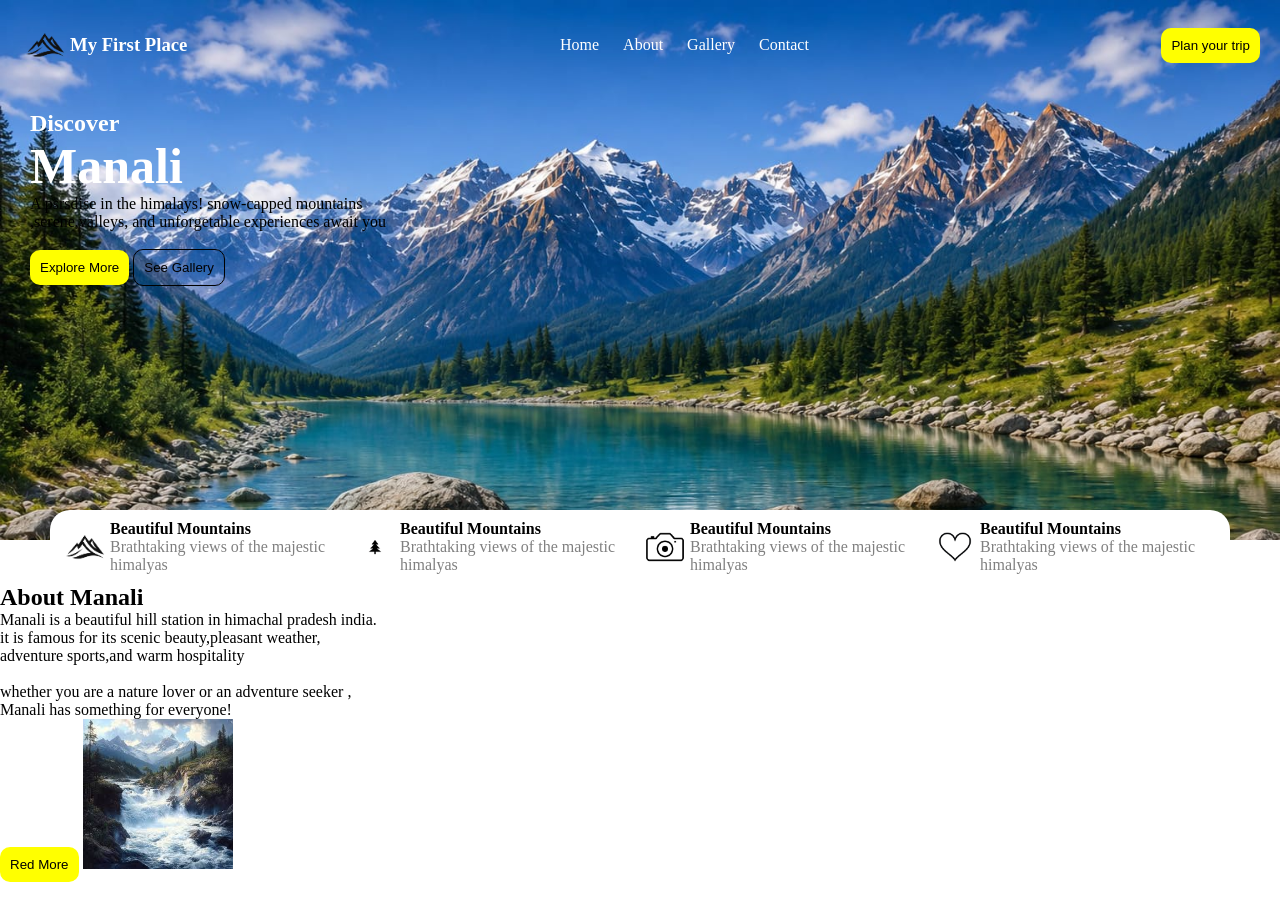
==== project 9/index.html @ 4f02db97 "half code" ====
<!DOCTYPE html>
<html lang="en">

<head>
    <meta charset="UTF-8">
    <meta name="viewport" content="width=device-width, initial-scale=1.0">
    <title>Document</title>
    <link rel="stylesheet" href="style.css">
</head>

<body>
    <div id="hero-section">
        <div id="nav">
            <div style="display:flex ; align-items: center;">
                <img src="./assets/mountain-removebg-preview.png" alt="" width="50px" />
                <h3>My First Place</h3>
            </div>
            <div>
                <a href="">Home</a>
                <a href="">About</a>
                <a href="">Gallery</a>
                <a href="">Contact</a>
            </div>
            <div>
                <button>Plan your trip</button>
            </div>
        </div>
        <div id="hero-text">
            <h2>Discover</h2>
            <h1 style="font-size: 50px;">Manali</h1>
            <p>A psrsdise in the himalays! snow-capped mountains <br>,serene,valleys, and unforgetable experiences await
                you</p>
            <br>
            <button>Explore More</button>
            <button style="background-color: transparent;border: 1px solid;">See Gallery</button>

        </div>
    </div>
    <div id="hero-after">
        <div class="hero-next">
            <img src="./assets/mountain-removebg-preview.png" alt="" width="50px">
            <div class="next-text">
                <h4>Beautiful Mountains</h4>
                <p style="color: gray;">Brathtaking views of the majestic himalyas </p>
            </div>
        </div>
        <div class="hero-next">
            <img src="./assets/computer-icons-christmas-tree-symbol-png-favpng-ZLPBXE3ibigYeqX7rfPpBrA8J-removebg-preview.png"
                alt="" width="50px">
            <div class="next-text">
                <h4>Beautiful Mountains</h4>
                <p style="color: gray;">Brathtaking views of the majestic himalyas </p>
            </div>
        </div>
        <div class="hero-next">
            <img src="./assets/camera-icon-21-removebg-preview.png" alt="" width="50px">
            <div class="next-text">
                <h4>Beautiful Mountains</h4>
                <p style="color: gray;">Brathtaking views of the majestic himalyas </p>
            </div>
        </div>
        <div class="hero-next">
            <img src="./assets/heart-outline-19-removebg-preview.png" alt="" width="50px">
            <div class="next-text">
                <h4>Beautiful Mountains</h4>
                <p style="color: gray;">Brathtaking views of the majestic himalyas </p>
            </div>
        </div>
    </div>
    <div class="">
        <div><h2>About Manali</h2>
            <p>Manali is a beautiful hill station in himachal pradesh india. <br>
                it is famous for its scenic beauty,pleasant weather, <br>
                adventure sports,and warm hospitality
                <br><br>
                whether you are a nature lover or an adventure seeker ,<br>
                Manali  has something for  everyone!

            </p>
            <button>Red More</button>
            <img src="[data-uri]" alt="" height="150px" width="150px">
        </div>
    </div>

</body>

</html>
---- project 9/style.css ----
*{
            margin: 0;
           padding: 0;
        }
        #hero-section{
            background-image: url("./assets/WhatsApp\ Image\ 2026-06-16\ at\ 11.44.48\ AM.jpeg");
            height: 60vh;
            width: 100%;
            background-repeat: no-repeat;
            background-size: cover;
            background-position: top;
            color: white;
        }
        #nav{
            display: flex;
            justify-content: space-between;
            align-items: center;
            padding: 20px;

        }
        a{
            text-decoration: none;
            color: white;
        margin-left: 20px;
        
        }
        button{
            background-color: yellow;
            padding: 10px;
            border: none;
            border-radius: 10px;

        }
        h1{
            font-size: 4ram;
        }
        #hero-text{
            width: 40%;
            padding: 20px 30px;

        }
        p{
            color: black;

        }
        .hero-next{
            display: flex;
            align-items: center; 
        }
        #hero-after{
            display: flex;
            
            background-color: white;
            margin: 0px 50px;
            margin-top: -30px;
            padding: 10px;
            border-radius: 20px;
        }
        .next-text{
            margin-left: ;
        }
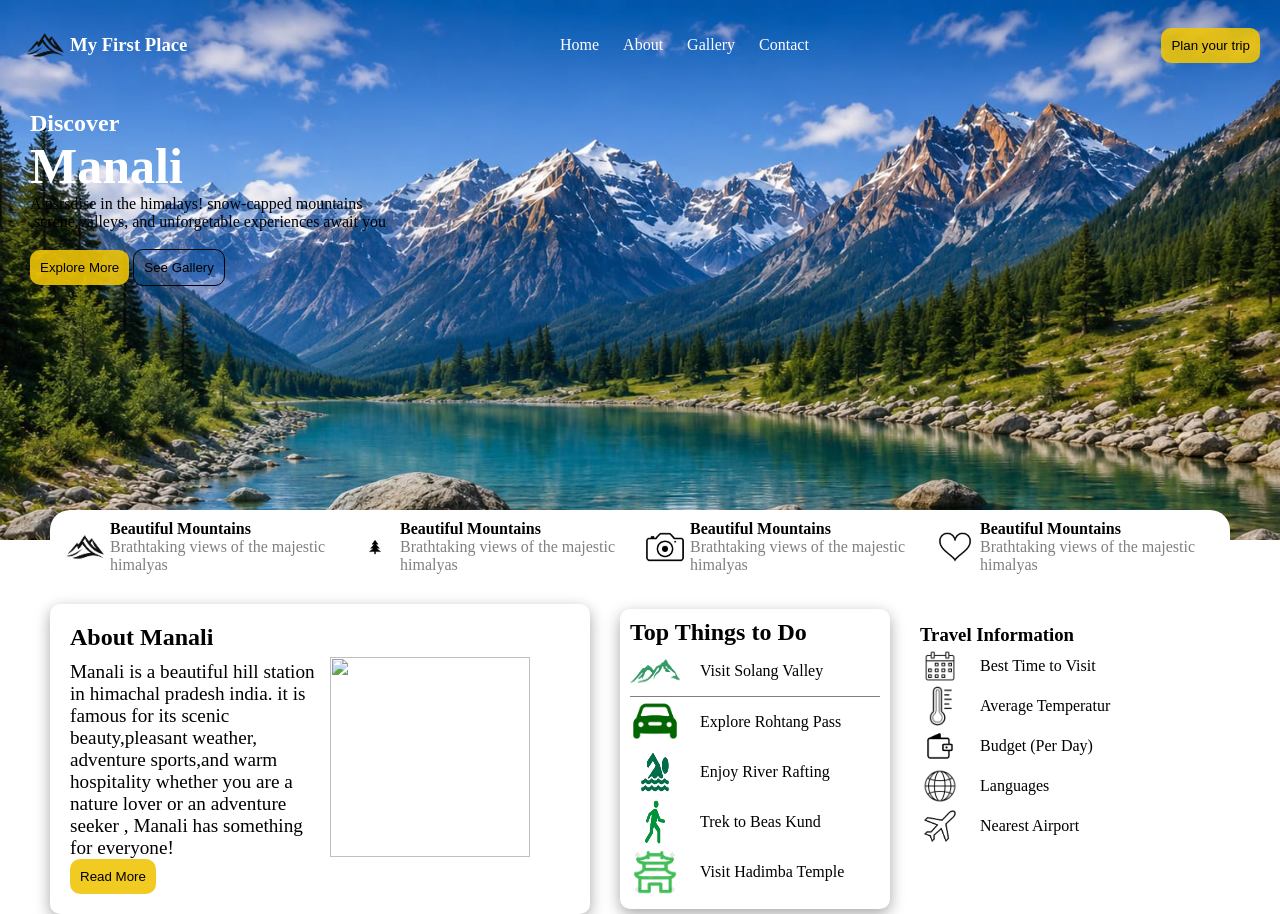
==== commit cd02df8c: "half complete" ====
--- a/project 9/index.html
+++ b/project 9/index.html
@@ -67,21 +67,100 @@
             </div>
         </div>
     </div>
-    <div class="">
-        <div><h2>About Manali</h2>
-            <p>Manali is a beautiful hill station in himachal pradesh india. <br>
-                it is famous for its scenic beauty,pleasant weather, <br>
+    <div id="hillas">
+ <div id="manali">
+    <div class="About">
+        <h2>About Manali</h2>
+            <p class="hill">Manali is a beautiful hill station in himachal pradesh india. 
+                it is famous for its scenic beauty,pleasant weather, 
                 adventure sports,and warm hospitality
-                <br><br>
-                whether you are a nature lover or an adventure seeker ,<br>
+                whether you are a nature lover or an adventure seeker ,
                 Manali  has something for  everyone!
 
             </p>
-            <button>Red More</button>
-            <img src="[data-uri]" alt="" height="150px" width="150px">
+            <button>Read More</button>
+
+            </div>
+            <div>
+    <img src="https://images.unsplash.com/photo-1599161954112-300ca11ca7da?w=500&auto=format&fit=crop&q=60&ixlib=rb-4.1.0&ixid=M3wxMjA3fDB8MHxzZWFyY2h8MTB8fG1vdW50YWluJTIwcml2ZXJ8ZW58MHx8MHx8fDA%3D" alt="" height="200px" width="200px">
+     </div>
         </div>
-    </div>
+        <div id="enter">
+            <div><h2>Top <u></u> Things to Do </h2>
+                <div style="display: flex;align-items: center;gap: 20px;border-bottom: 1PX solid gray;">
+                    <img src="./assets/Green_mountains_icon-removebg-preview.png" alt="" width="50px" height="50px">
+                
+                <div>
+                    <p>Visit Solang Valley </p>
+                </div>
+                </div>
+            </div>
+             <div  style="display: flex;align-items: center; gap: 20px;">
+                    <img src="./assets/icone-de-voiture-symbole-png-verte-removebg-preview.png" alt="" width="50px" height="50px">
+                
+                <div>
+                    <p>Explore Rohtang Pass</p>
+                </div>
+                </div>
+                <div style="display: flex; align-items: center;gap: 20px;">
+                    <img src="./assets/images-removebg-preview.png" alt="" width="50px" height="50px">
+                
+                 <div>
+                    <p>Enjoy River Rafting</p>
+                 </div>
+                 </div>
+                 <div style="display: flex;align-items: center;gap: 20px;">
+                    <img src="./assets/images__1_-removebg-preview.png" alt="" width="50px" height="50px">
+                
+                 <div>
+                    <p>Trek to Beas Kund</p>
+                </div>
+                </div>
+                <div style="display: flex;align-items: center;gap: 20px;">
+                    <img src="./assets/images__2_-removebg-preview.png" alt="" width="50px" height="50px">
+                
+                <div>
+                    <p>Visit Hadimba Temple</p>
+                </div>
+                </div>
+                
+        </div>
 
-</body>
+
+<div id="traval">
+     <div>
+            <div>
+                <h3>Travel Information</h3>
+            </div>
+            <div style="display: flex;align-items: center;gap: 20px;">
+                <img src="./assets/cal-removebg-preview.png" alt="" height="40px" width="40px">
+                <p>Best Time to Visit</p>
+            </div>
+          
+        </div>
+        <div style="display: flex;align-items: center;gap: 20px;">
+            <img src="./assets/thar-removebg-preview.png" alt="" height="40px" width="40px">
+            <p> Average Temperatur</p>
+        </div>
+       
+        <div style="display: flex;align-items: center;gap: 20px;">
+            <img src="./assets/wallet-removebg-preview.png" alt="" height="40px" width="40px">
+            <p>Budget (Per Day)</p>
+        </div>
+        
+        <div style="display: flex;align-items: center;gap: 20px;">
+            <img src="./assets/ear-removebg-preview.png" alt="" height="40px" width="40px">
+            <p>Languages</p>
+        </div>
+       
+        <div style="display: flex;align-items: center;gap: 20px;">
+            <img src="./assets/aro-removebg-preview.png" alt="" height="40px" width="40px">
+            <p>Nearest Airport</p>
+        </div>
+        
+</div>
+       
+        </div>
+     </body>
 
 </html>
--- a/project 9/style.css
+++ b/project 9/style.css
@@ -25,7 +25,7 @@
         
         }
         button{
-            background-color: yellow;
+            background-color: rgba(240, 197, 7, 0.89);
             padding: 10px;
             border: none;
             border-radius: 10px;
@@ -56,6 +56,52 @@
             padding: 10px;
             border-radius: 20px;
         }
-        .next-text{
-            margin-left: ;
-        }+       #manali{
+        display: flex;
+        width: 500px;
+       align-items: center;
+       margin-left: 50px;
+       margin-top: 20px;
+       gap: 10px;
+       box-shadow: rgba(0, 0, 0, 0.35) 0px 5px 15px;
+       padding: 20px;
+       border-radius: 10px;
+       }
+       .About{
+        width: 50%;
+       }
+
+       .hill{
+        margin-top: 10px;
+        font-size: 1.2rem;
+       }
+      
+         
+      
+      #hillas{
+        align-items: center;
+        display: flex;
+        gap: 30px;
+        
+      }
+      #enter{
+        
+        width: 250px;
+        height: 280px;
+       align-items: center;
+       
+       margin-top: 20px;
+       gap: 10px;
+       box-shadow: rgba(0, 0, 0, 0.35) 0px 5px 15px;
+       padding: 10px;
+       border-radius: 10px;
+
+      }
+      #traval{
+        align-items: center;
+        height: 250px;
+        width: 200px;
+        
+      }
+
+      
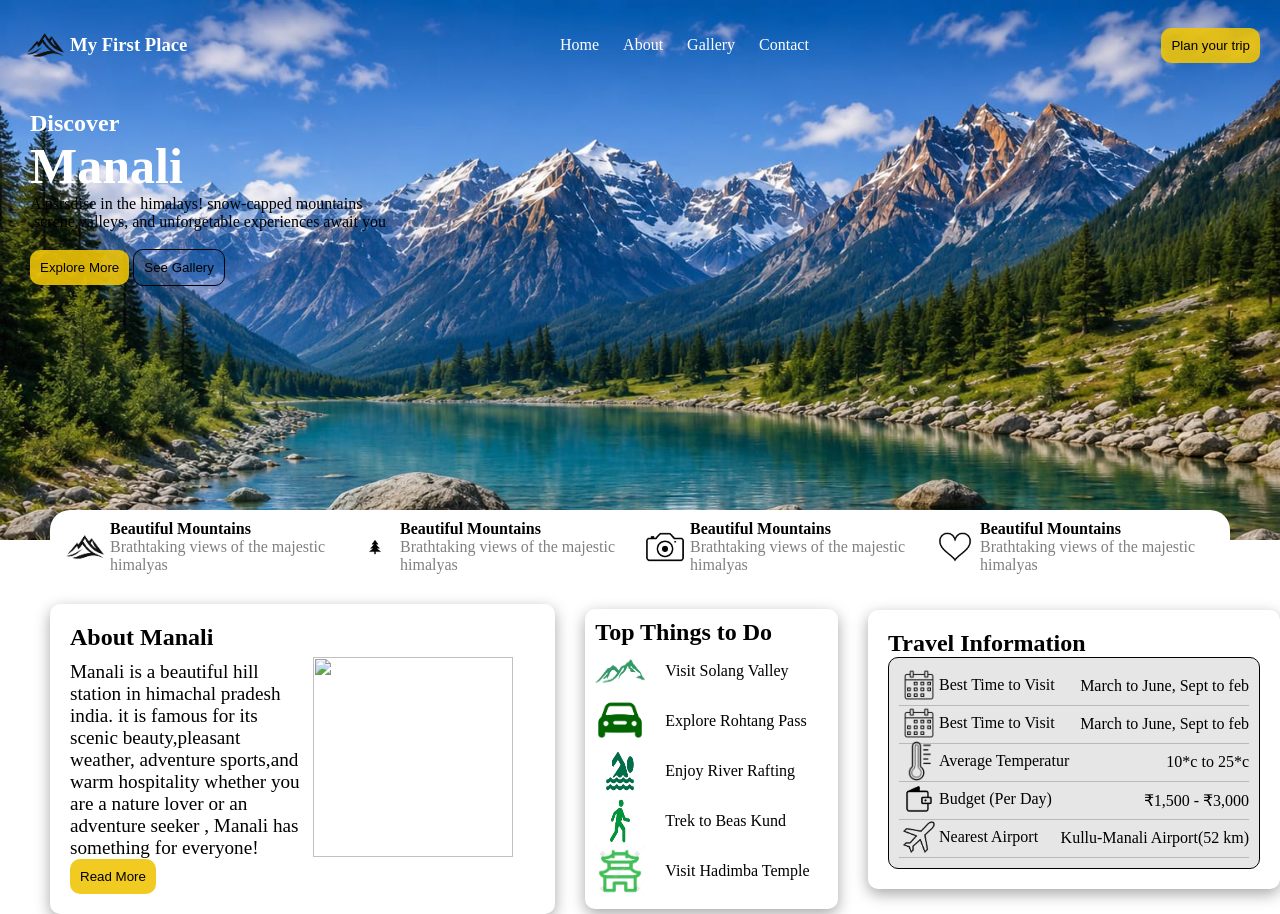
==== commit 3de6a4bf: "final" ====
--- a/project 9/index.html
+++ b/project 9/index.html
@@ -87,7 +87,7 @@
         </div>
         <div id="enter">
             <div><h2>Top <u></u> Things to Do </h2>
-                <div style="display: flex;align-items: center;gap: 20px;border-bottom: 1PX solid gray;">
+                <div style="display: flex;align-items: center;gap: 20px;">
                     <img src="./assets/Green_mountains_icon-removebg-preview.png" alt="" width="50px" height="50px">
                 
                 <div>
@@ -127,39 +127,98 @@
         </div>
 
 
-<div id="traval">
-     <div>
+<!-- <div id="traval">
+    <div>
+     <div id="laft">
             <div>
                 <h3>Travel Information</h3>
             </div>
             <div style="display: flex;align-items: center;gap: 20px;">
+                <div style="display: flex; gap: 20px;">
+                 <img src="./assets/cal-removebg-preview.png" alt="" height="40px" width="40px">
+                <p style="font-size: 0.8rem;">Best Time to Visit</p>v
+                </div>
+               <div><p style="font-size: 0.8rem;">March to June, Sept to Feb</p></div>
+
+            </div>
+          
+        </div>
+        <div style="display: flex;align-items: center;gap: 20px;">
+            <img src="./assets/thar-removebg-preview.png" alt="" height="40px" width="40px">
+            <p> Average Temperatur</p>
+        </div>
+       
+        <div style="display: flex;align-items: center;gap: 20px;">
+            <img src="./assets/wallet-removebg-preview.png" alt="" height="40px" width="40px">
+            <p>Budget (Per Day)</p>
+        </div>
+        
+        <div style="display: flex;align-items: center;gap: 20px;">
+            <img src="./assets/ear-removebg-preview.png" alt="" height="40px" width="40px">
+            <p>Languages</p>
+        </div>
+       
+        <div style="display: flex;align-items: center;gap: 20px;">
+            <img src="./assets/aro-removebg-preview.png" alt="" height="40px" width="40px">
+            <p>Nearest Airport</p>
+        </div> 
+</div>
+<div id="right">
+   
+   <div><p>10*C to 25*C</p></div>
+   <div><p>&#x20B9;1,5000 - &#x20B9;3,000</p></div>
+   <div><p>Hindi,Englich</p></div>
+   <div><p>Kullu-Manali Airport (52 km)</p></div>
+
+</div>
+
+</div> -->
+       <div id="k">
+        <h2>Travel Information</h2>
+        <div id="main">
+            <div class="traval">
+            <div id="left">
                 <img src="./assets/cal-removebg-preview.png" alt="" height="40px" width="40px">
                 <p>Best Time to Visit</p>
             </div>
-          
-        </div>
-        <div style="display: flex;align-items: center;gap: 20px;">
-            <img src="./assets/thar-removebg-preview.png" alt="" height="40px" width="40px">
-            <p> Average Temperatur</p>
-        </div>
-       
-        <div style="display: flex;align-items: center;gap: 20px;">
-            <img src="./assets/wallet-removebg-preview.png" alt="" height="40px" width="40px">
-            <p>Budget (Per Day)</p>
-        </div>
-        
-        <div style="display: flex;align-items: center;gap: 20px;">
-            <img src="./assets/ear-removebg-preview.png" alt="" height="40px" width="40px">
-            <p>Languages</p>
-        </div>
-       
-        <div style="display: flex;align-items: center;gap: 20px;">
-            <img src="./assets/aro-removebg-preview.png" alt="" height="40px" width="40px">
-            <p>Nearest Airport</p>
-        </div>
-        
-</div>
-       
+            <div id="right">
+                <p>March to June, Sept to feb</p>
+            </div>
+            </div><div class="traval">
+            <div id="left">
+                <img src="./assets/cal-removebg-preview.png" alt="" height="40px" width="40px">
+                <p>Best Time to Visit</p>
+            </div>
+            <div id="right">
+                <p>March to June, Sept to feb</p>
+            </div>
+            </div><div class="traval">
+            <div id="left">
+                <img src="./assets/thar-removebg-preview.png" alt="" height="40px" width="40px">
+                <p>Average Temperatur</p>
+            </div>
+            <div id="right">
+                <p>10*c to 25*c</p>
+            </div>
+            </div><div class="traval">
+            <div id="left">
+                <img src="./assets/wallet-removebg-preview.png" alt="" height="40px" width="40px">
+                <p>Budget (Per Day)</p>
+            </div>
+            <div id="right">
+                <p>&#x20B9;1,500 - &#x20B9;3,000</p>
+            </div>
+            </div><div class="traval">
+            <div id="left">
+                <img src="./assets/aro-removebg-preview.png" alt="" height="40px" width="40px">
+                <p>Nearest  Airport</p>
+            </div>
+            <div id="right">
+                <p>Kullu-Manali  Airport(52  km)</p>
+            </div>
+            </div>
+        </div>
+       </div>
         </div>
      </body>
 
--- a/project 9/style.css
+++ b/project 9/style.css
@@ -89,6 +89,7 @@
         width: 250px;
         height: 280px;
        align-items: center;
+       border-bottom: 1px;
        
        margin-top: 20px;
        gap: 10px;
@@ -97,11 +98,30 @@
        border-radius: 10px;
 
       }
-      #traval{
+      .traval{
+        display: flex;
         align-items: center;
-        height: 250px;
-        width: 200px;
+        justify-content: space-between;
+        border-bottom: 1px solid rgba(128, 128, 128, 0.438);
+       
+      }
+      #left{
+        margin-top: -3px;
+        display: flex;
+        align-items: center
+      }
+      #main{
+        width: 350px;
+        border: 1px solid;
+        border-radius: 10px;
+        padding: 10px;
+        background-color: rgba(128, 128, 128, 0.199);
+
+      }
+      #k{
+         box-shadow: rgba(0, 0, 0, 0.35) 0px 5px 15px;
+       padding: 20px;
+       border-radius: 10px;
+       
         
-      }
-
-      +      }
